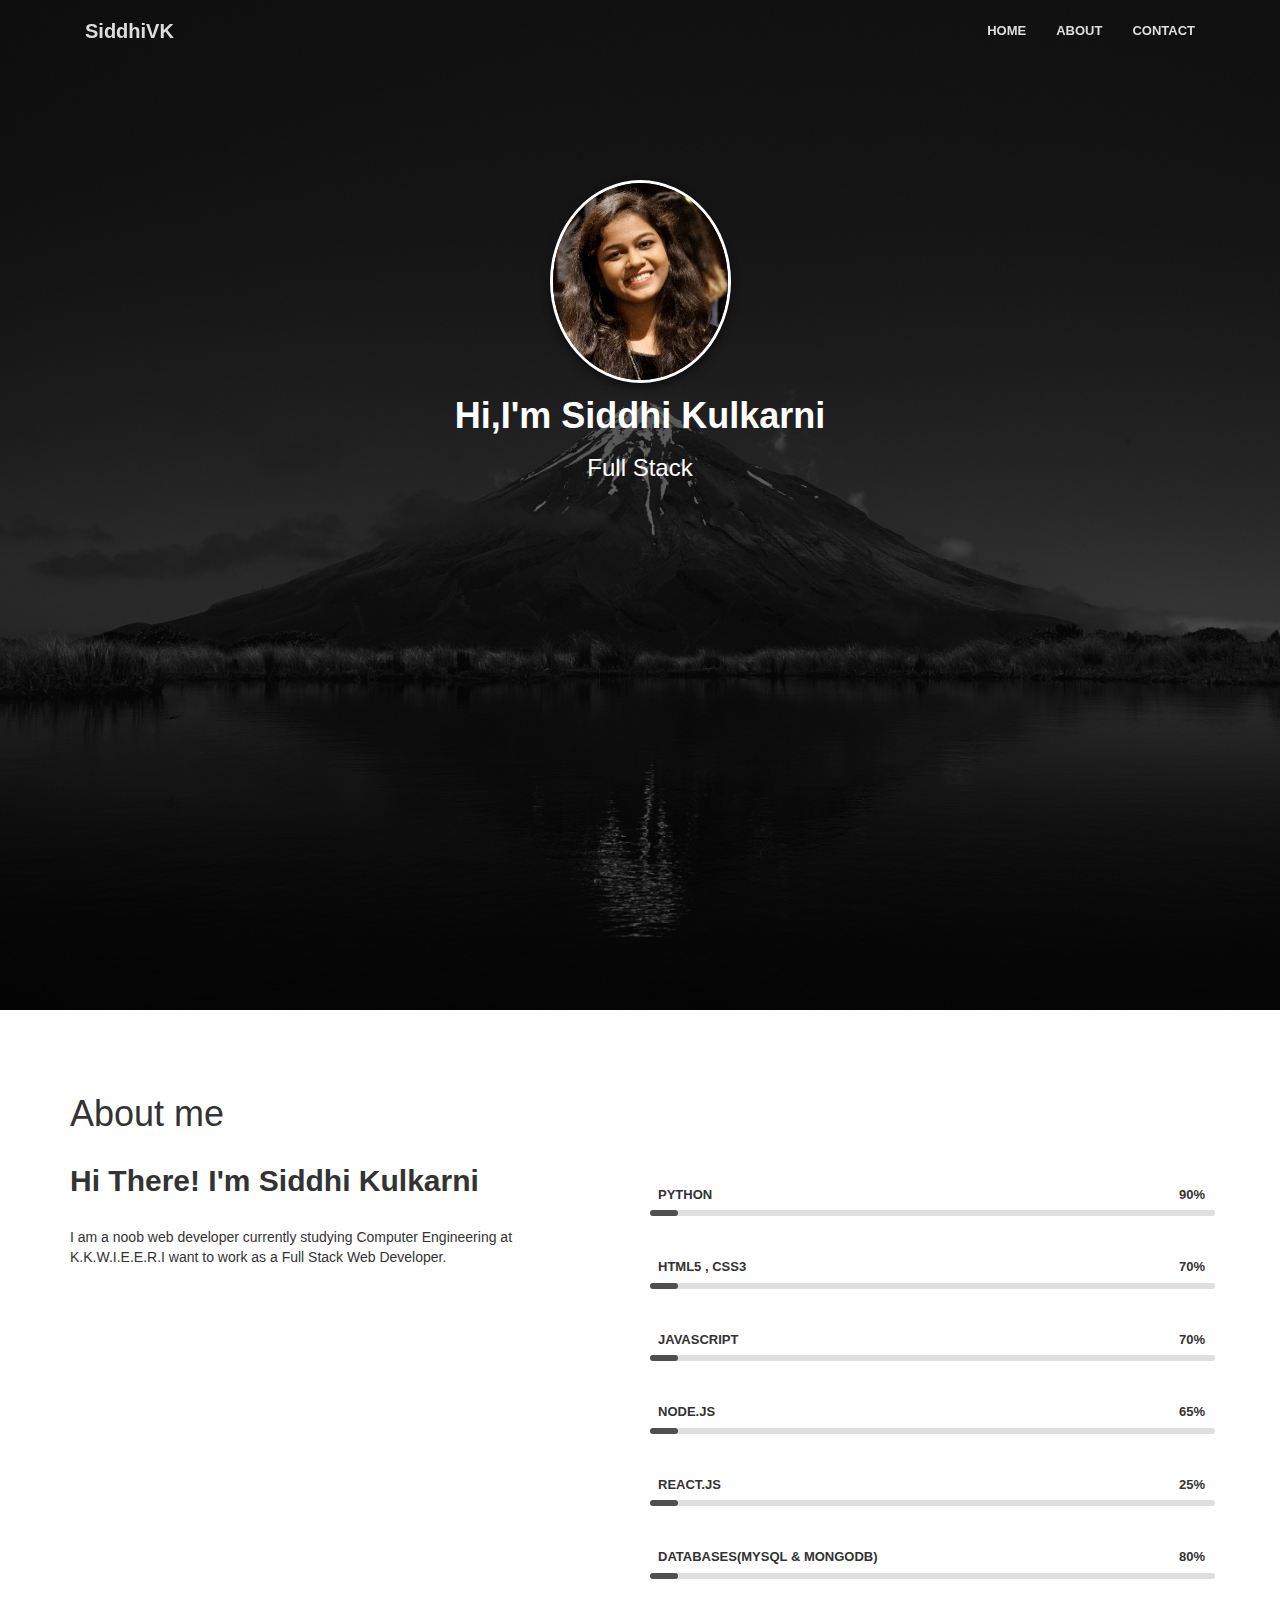
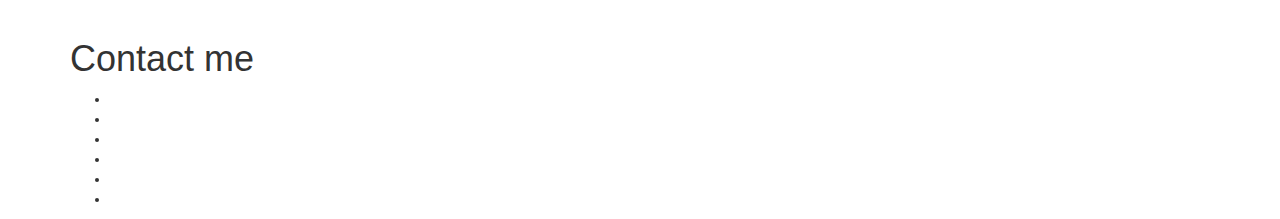
==== index.html @ c84a8aa9 "Contact section" ====
<!DOCTYPE html>
<html lang="en">
<head>
  <meta charset="UTF-8">
  <meta name="viewport" content="width=device-width, initial-scale=1.0">
  <title>SiddhiVK</title>
  <link rel="stylesheet" href="./css/bootstrap.min.css">
  <link rel="stylesheet" href="css/style.css">
  <link rel="stylesheet" type="text/css" href="css/font-awesome.css">


</head>
<body>

  <header class="nav-wrapper effect">
    <nav class="navbar-custom">
        <div class="container">

            <!-- Brand and toggle get grouped for better mobile display -->
            <div class="navbar-header">
                <button type="button" class="navbar-toggle collapsed" data-toggle="collapse" data-target="#bm-navbar" aria-expanded="false">
                    <span class="sr-only">Toggle navigation</span>
                    <span class="icon-bar"></span>
                    <span class="icon-bar"></span>
                    <span class="icon-bar"></span>
                </button>
                <a class="navbar-brand effect">SiddhiVK</a>
            </div>

            <!-- Collect the nav links, forms, and other content for toggling -->
            <div class="collapse navbar-collapse" id="bm-navbar">
                <ul class="nav navbar-nav navbar-right">
                    <li><a href="#home" class="scroll effect active" data-speed="800">HOME</a></li>
                    <li><a href="#about" class="scroll effect" data-speed="1000">ABOUT</a></li>
                    <li><a href="#contact" class="scroll effect" data-speed="1700">CONTACT</a></li>
                </ul>
            </div><!-- End navbar-collapse -->

        </div><!-- End container -->
    </nav>
</header>
  

  <section id="home" class="home-1 parallax one-page-section">
    <div class="page-table">
      <div class="table-cell text-center">
        <div class="portfolio-img">
          <img src="images/portfolio.jpg" alt="portfolio-img">
        </div>
        <h1>Hi,I'm Siddhi Kulkarni</h1>
        <h3 class="typer-title"></h3>
      </div>
    </div>
  </section>

  <section id="about" class="section one-page-section">
    <div class="container">
        <div class="section-title">
            <h1>About me</h1>
        </div>
        <div class="row">

            <div class="col-xs-12 col-md-6">
                <div class="about-content">
                    <h2>Hi There! I'm Siddhi Kulkarni</h2>
                    <p>I am a noob web developer currently studying Computer Engineering at K.K.W.I.E.E.R.I want to work as a Full Stack Web Developer.</p>
                </div>
            </div>

            <div class="col-xs-12 col-md-6 skills-section">

                <div class="progress-bar-linear">
                    <p class="progress-bar-text">PYTHON</p>
                    <div class="progress-cont">
                        <span class="main-color progress-bar-text">90%</span>
                    </div>
                    <div class="progress-bar-skills">
                        <div class="progress-bar-line main-color-bg" data-percent="90"></div>
                    </div>
                </div>
                <div class="progress-bar-linear">
                    <p class="progress-bar-text">HTML5 , CSS3</p>
                    <div class="progress-cont">
                        <span class="main-color progress-bar-text">70%</span>
                    </div>
                    <div class="progress-bar-skills">
                        <div class="progress-bar-line main-color-bg" data-percent="70"></div>
                    </div>
                </div>
                <div class="progress-bar-linear">
                    <p class="progress-bar-text">JAVASCRIPT</p>
                    <div class="progress-cont">
                        <span class="main-color progress-bar-text">70%</span>
                    </div>
                    <div class="progress-bar-skills">
                        <div class="progress-bar-line main-color-bg" data-percent="70"></div>
                    </div>
                </div>
                <div class="progress-bar-linear">
                    <p class="progress-bar-text">NODE.JS</p>
                    <div class="progress-cont">
                        <span class="main-color progress-bar-text">65%</span>
                    </div>
                    <div class="progress-bar-skills">
                        <div class="progress-bar-line main-color-bg" data-percent="65"></div>
                    </div>
                </div>
                <div class="progress-bar-linear">
                    <p class="progress-bar-text">REACT.JS</p>
                    <div class="progress-cont">
                        <span class="main-color progress-bar-text">25%</span>
                    </div>
                    <div class="progress-bar-skills">
                        <div class="progress-bar-line main-color-bg" data-percent="25"></div>
                    </div>
                </div>
                <div class="progress-bar-linear">
                    <p class="progress-bar-text">DATABASES(MYSQL & MONGODB)</p>
                    <div class="progress-cont">
                        <span class="main-color progress-bar-text">80%</span>
                    </div>
                    <div class="progress-bar-skills">
                        <div class="progress-bar-line main-color-bg" data-percent="80"></div>
                    </div>
                </div>

            </div>

        </div> 
    </div> 
</section>

<section id="contact" class="section one-page-section">
    <div class="container">
        <div class="section-title">
            <h1>Contact me</h1>
        </div>
        <div>
            <ul class="social-list">
                <li><a href="#" class="effect"><i class="fa fa-github" aria-hidden="true"></i></a></li>
                <li><a href="#" class="effect"><i class="fa fa-twitter"></i></a></li>
                <li><a href="#" class="effect"><i class="fa fa-google-plus"></i></a></li>
                <li><a href="#" class="effect"><i class="fa fa-linkedin"></i></a></li>
                <li><a href="#" class="effect"><i class="fa fa-instagram"></i></a></li>
                <li><a href="#" class="effect"><i class="fa fa-pinterest-p"></i></a></li>
            </ul>
        </div>
    </div> 
</section>


  <script src="js/jquery.min.js"></script>
  <!-- Bootstrap JS -->
  <script src="js/bootstrap.min.js"></script>
  <!-- Magnific Popup core JS file -->
  <script src="js/jquery.magnific-popup.min.js"></script> 
  <!-- jQuery Typer JS -->
  <script src="js/jquery.typer.js"></script>
  <!-- jQuery Images Loaded JS -->
  <script src="js/imagesloaded.pkgd.min.js"></script>
  <!-- Custom js -->
  <script src="js/main.js"></script>

</body>
</html>
---- css/style.css ----
section{
  display: block;
}

div{
  display: block;
}
.nav-wrapper {
	width: 100%;
	padding: 6px 0;
	position: fixed;
	top: 0;
	left: 0;
	background-color: transparent;
	z-index: 20;
}
.nav-wrapper .navbar-toggle .icon-bar {
	background-color: #fff;
}
.nav-wrapper .navbar {
  position: relative;
  min-height: 50px;
}
.nav-wrapper .navbar-brand {
	display: block;
	padding-bottom: 15px;
	padding-top: 15px;
	font-size: 20px;
	font-weight: 700;
	color: #ddd;
	float: left;
}

.nav-wrapper .nav li a {
	position: relative;
	font-size: 13px;
	font-weight: 700;
	color: #ddd;
}
.nav-wrapper .nav li a:after {
	content: "";
	display: none;
	position: absolute;
	width: 0;
	height: 2px;
	bottom: 6px;
	left: 10%;
	background-color: #ddd;
	-webkit-transition: all .28s ease-in-out;
	-o-transition: all .28s ease-in-out;
	-moz-transition: all .28s ease-in-out;
	transition: all .28s ease-in-out;
}
.nav-wrapper .nav>li>a:hover,
.nav-wrapper .nav>li>a.active {
	background-color: transparent;
}
.nav-wrapper .nav>li>a:hover:after,
.nav-wrapper .nav>li>a.active:after {
	width: 80%;
}
.nav-wrapper .nav>li>a:focus {
	background-color: transparent;
}
.nav-sticky {
	background-color: #fff !important;
	padding: 6px 0 !important;
	border-bottom: 1px solid #f0f0f0;
}
.nav-sticky .navbar-toggle .icon-bar {
	background-color: #232323;
}
.nav-sticky .navbar-brand,
.nav-sticky .nav li a {
	color: #232323;
}
.nav-sticky .nav li a:after {
	background-color: #3f3f3f;
}
.nav-sticky .navbar-collapse {
	-webkit-box-shadow: inset 0 1px 0 rgba(0,0,0,.1);
	-moz-box-shadow: inset 0 1px 0 rgba(0,0,0,.1);
	box-shadow: inset 0 1px 0 rgba(0,0,0,.1);
}


#home{
  position: relative;
  height: 100%;
  min-height: 1010px;
  background-image: url(../images/grayscale-photo-of-volcano-997443.jpg);
  background-repeat: no-repeat;
  background-size: cover;
}
.home-1 {
	position: relative;
	height: 100%;
	min-height: 550px;
	background-image: url(../images/grayscale-photo-of-volcano-997443.jpg);
	background-repeat: no-repeat;
	background-position: center;
	-webkit-background-size: cover;
	-moz-background-size: cover;
	-ms-background-size: cover;
	background-size: cover;
}
.home-1:after {
	content: "";
	position: absolute;
	width: 100%;
	height: 100%;
	top: 0;
	left: 0;
	background-color: rgba(0,0,0,0.6);
	z-index: 0;
}

.page-table{
  display: table;
  width: 100%;
  height: 100%;
}

.table-cell{
  position: relative;
  display: table-cell;
  vertical-align: middle;
  padding-top: 20px;
  z-index: 5;
}

.text-center{
  text-align: center;
}

.portfolio-img img{
  margin: 160px auto 0px auto;
  border: solid 3px #ffffff;
  border-radius: 50%;
  box-shadow: 0 4px 8px rgba(0,0,0,0.52);
}

img{
  /*display: block;*/
  max-width: 100%;
  height: auto;
  vertical-align: middle;
}

#home h1{
  color: #ffffff;
  margin-top: 1%;
  font-weight: bold;
}

#home h3{
  color: #ffffff;
}

#about{
	margin-top: 5%;
}

.about-content h2 {
	margin-bottom: 30px;
	text-transform: capitalize;
	margin-right: 20%;
	font-weight: bold;
}
.about-content p {
	margin-bottom: 16px;
	margin-right: 20%;
}
.about-content ul li {
	margin-top: 8px;
	font-size: 14px;
	color: #666;
}
.about-content ul li span {
	font-weight: 700;
	color: #232323;
}
.about-content ul li span i {
	margin-right: 4px;
}

.skills-section {
	padding: 20px 0;
	padding-left: 10px;
	padding-right: 10px;
}
.progress-bar-linear {
    padding-top: 20px;
    padding-bottom: 20px;
}
.progress-bar-text {
    display: inline-block;
    margin-left: 8px;
    margin-bottom: 6px;
    font-size: 13px;
    font-weight: 700;
}
.progress-cont {
    display: inline-block;
    float: right;
    margin-right: 10px;
}
.progress-bar-linear .progress-bar-skills {
    position: relative;
    width: 100%;
    background-color: #dfdfdf;
    -webkit-border-radius: 12px;
    -moz-border-radius: 12px;
    border-radius: 12px;
}
.progress-bar-skills .progress-bar-line {
    position: relative;
    width: 5%;
    height: 6px;
    background-color: #4f4f4f;
    -webkit-transition: all 1.6s ease-out;
    -o-transition: all 1.6s ease-out;
    -moz-transition: all 1.6s ease-out;
    transition: all 1.6s ease-out;
    -webkit-border-radius: 12px;
    -moz-border-radius: 12px;
    border-radius: 12px;
}
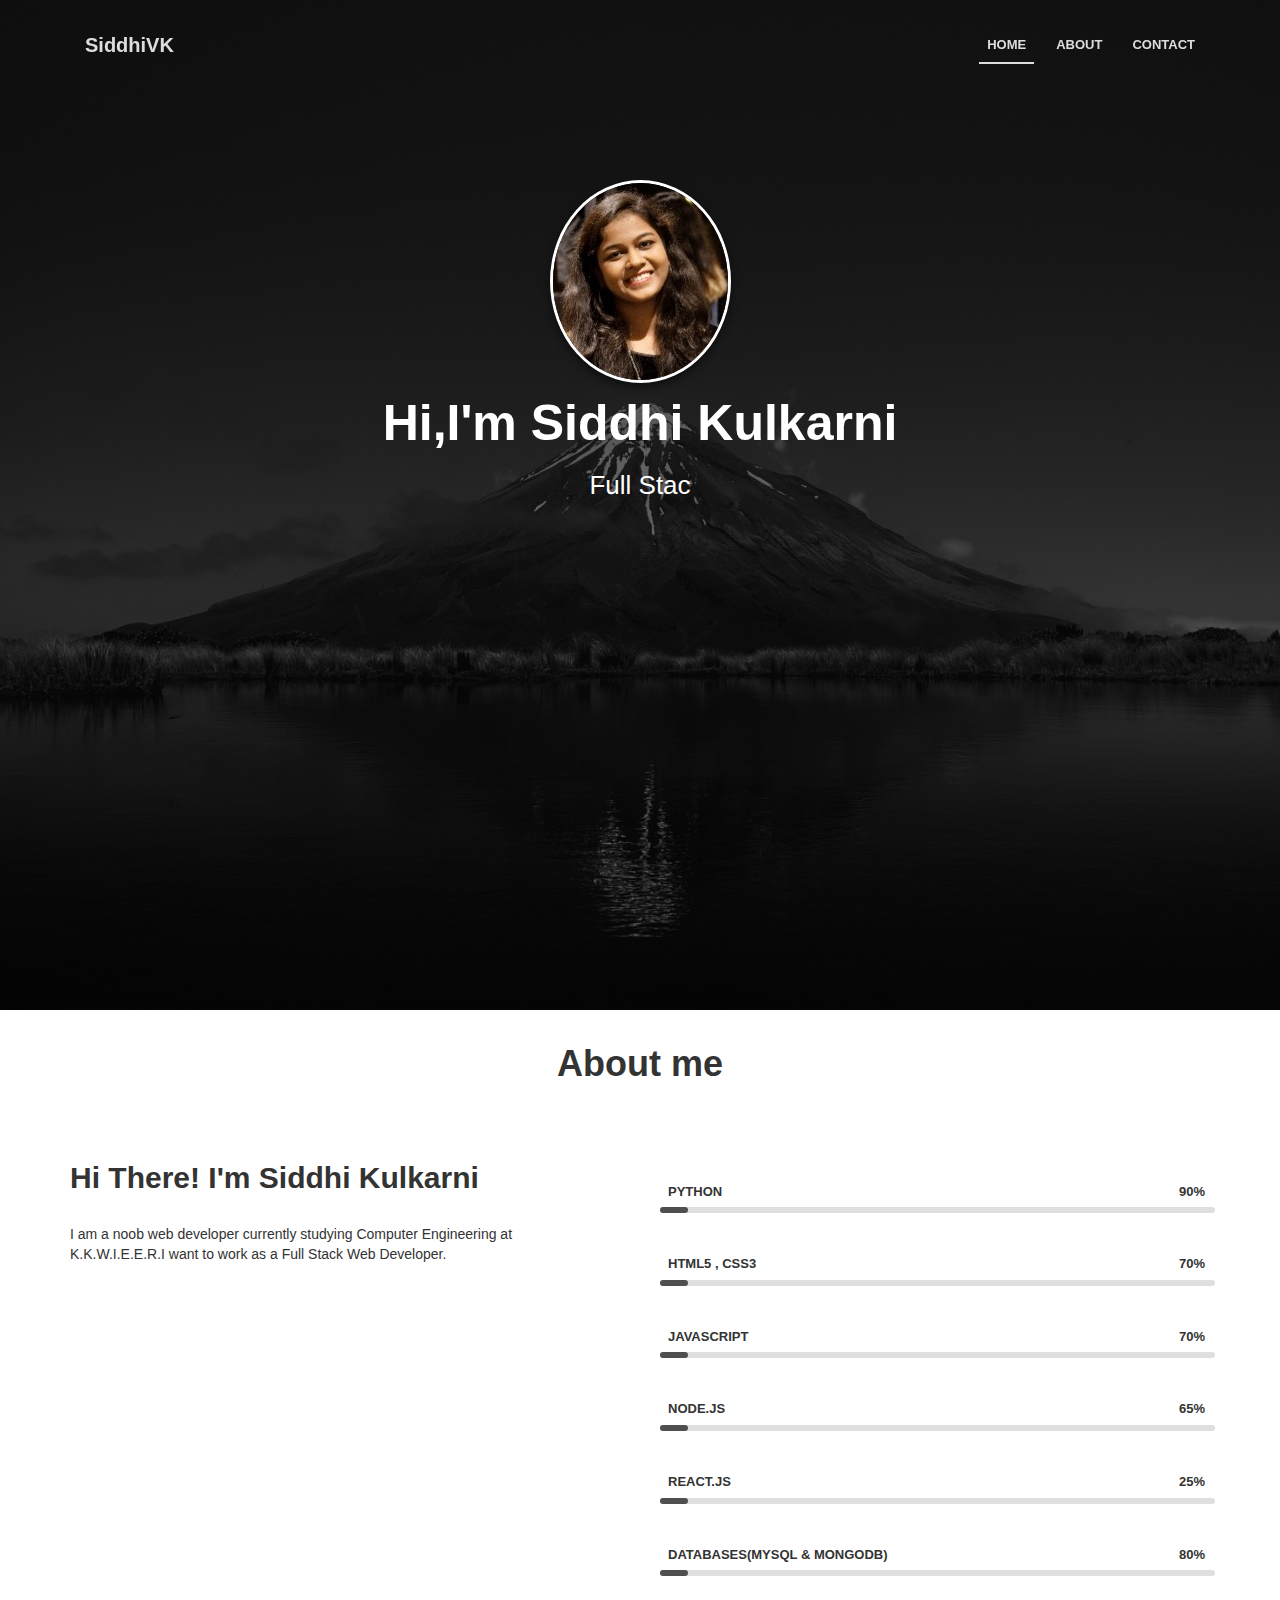
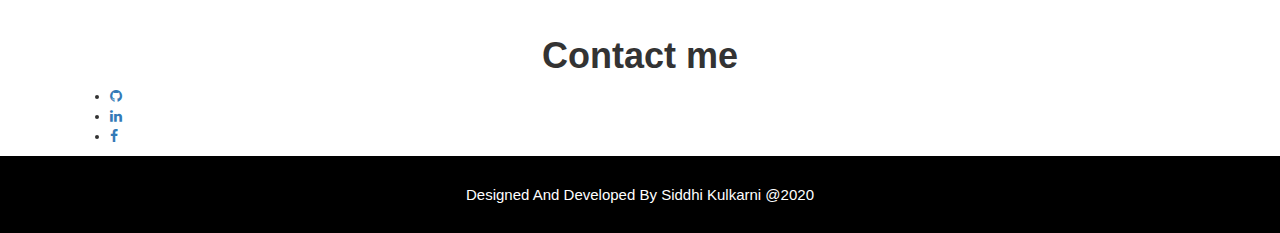
==== commit 8dd23f58: "icons" ====
--- a/index.html
+++ b/index.html
@@ -6,7 +6,7 @@
   <title>SiddhiVK</title>
   <link rel="stylesheet" href="./css/bootstrap.min.css">
   <link rel="stylesheet" href="css/style.css">
-  <link rel="stylesheet" type="text/css" href="css/font-awesome.css">
+  <link rel="stylesheet" href="css/font-awesome.css">
 
 
 </head>
@@ -58,7 +58,7 @@
         <div class="section-title">
             <h1>About me</h1>
         </div>
-        <div class="row">
+        <div class="row" id="about-section">
 
             <div class="col-xs-12 col-md-6">
                 <div class="about-content">
@@ -137,16 +137,22 @@
         </div>
         <div>
             <ul class="social-list">
-                <li><a href="#" class="effect"><i class="fa fa-github" aria-hidden="true"></i></a></li>
-                <li><a href="#" class="effect"><i class="fa fa-twitter"></i></a></li>
-                <li><a href="#" class="effect"><i class="fa fa-google-plus"></i></a></li>
-                <li><a href="#" class="effect"><i class="fa fa-linkedin"></i></a></li>
-                <li><a href="#" class="effect"><i class="fa fa-instagram"></i></a></li>
-                <li><a href="#" class="effect"><i class="fa fa-pinterest-p"></i></a></li>
+                <li><a href="https://github.com/SiddhiVK" class="effect" target="_blank"><i class="fa fa-github" aria-hidden="true"></i></a></li>
+                <li><a href="https://www.linkedin.com/in/siddhi-kulkarni-83244b197/" class="effect" target="_blank"><i class="fa fa-linkedin"></i></a></li>
+                <li><a href="https://www.facebook.com/siddhikulkarni04/" class="effect" target="_blank"><i class="fa fa-facebook"></i></a></li>
             </ul>
         </div>
     </div> 
 </section>
+
+<footer class="footer">
+    <div class="container">
+        <div class="row">
+            <p class="copy-text">Designed and Developed By Siddhi Kulkarni @2020</p>
+        </div>
+    </div> 
+</footer>
+
 
 
   <script src="js/jquery.min.js"></script>
--- a/css/style.css
+++ b/css/style.css
@@ -157,7 +157,13 @@
   color: #ffffff;
 }
 
-#about{
+#about > div > div.section-title > h1{
+	text-align: center;
+	margin-top: 3%;
+	font-weight: bolder;
+}
+
+#about-section{
 	margin-top: 5%;
 }
 
@@ -226,3 +232,81 @@
     -moz-border-radius: 12px;
     border-radius: 12px;
 }
+
+#contact > div > div.section-title > h1{
+	text-align: center;
+	font-weight: bolder;
+}
+.footer {
+	padding-top: 20px;
+	padding-bottom: 20px;
+	text-align: center;
+	background-color: #000000;
+}
+.footer-title {
+	display: inline-block;
+	margin-bottom: 6px;
+    font-size: 22px;
+    font-weight: 700;
+    color: #ffffff;
+}
+.footer .copy-text {
+    margin: 8px 0;
+    font-size: 15px;
+	text-transform: capitalize;
+	color: #ffffff;
+}
+
+@media screen and (min-width: 768px) {
+
+	.nav-wrapper {
+	    padding: 20px 0;
+	}
+	.nav-sticky .navbar-collapse {
+		-webkit-box-shadow: none;
+		-moz-box-shadow: none;
+		box-shadow: none;
+	}
+	.nav-wrapper .nav li a:after {
+		display: block;
+	}
+
+	.avatar-hero img {
+		width: 170px;
+	}
+	#home h1 {
+		font-size: 50px;
+	}
+	#home .typer-title {
+		font-size: 26px;
+	}
+
+	.home-slider-btn {
+	    display: block;
+	    opacity: 0;
+	}
+	.home-carousel:hover .home-slider-btn {
+	    opacity: .8;
+	}
+	.home-carousel:hover .owl-next.disabled .home-slider-btn,
+	.home-carousel:hover .owl-prev.disabled .home-slider-btn {
+		opacity: .4;
+	}
+}
+
+@media (min-width: 992px) {
+
+	.skills-section {
+		padding-left: 20px;
+	}
+
+	.single-service.bordered {
+		border-right: 1px solid #dfdfdf;
+		border-left: 1px solid #dfdfdf;
+	}
+	.services-separator {
+		display: block;
+	}
+
+}
+
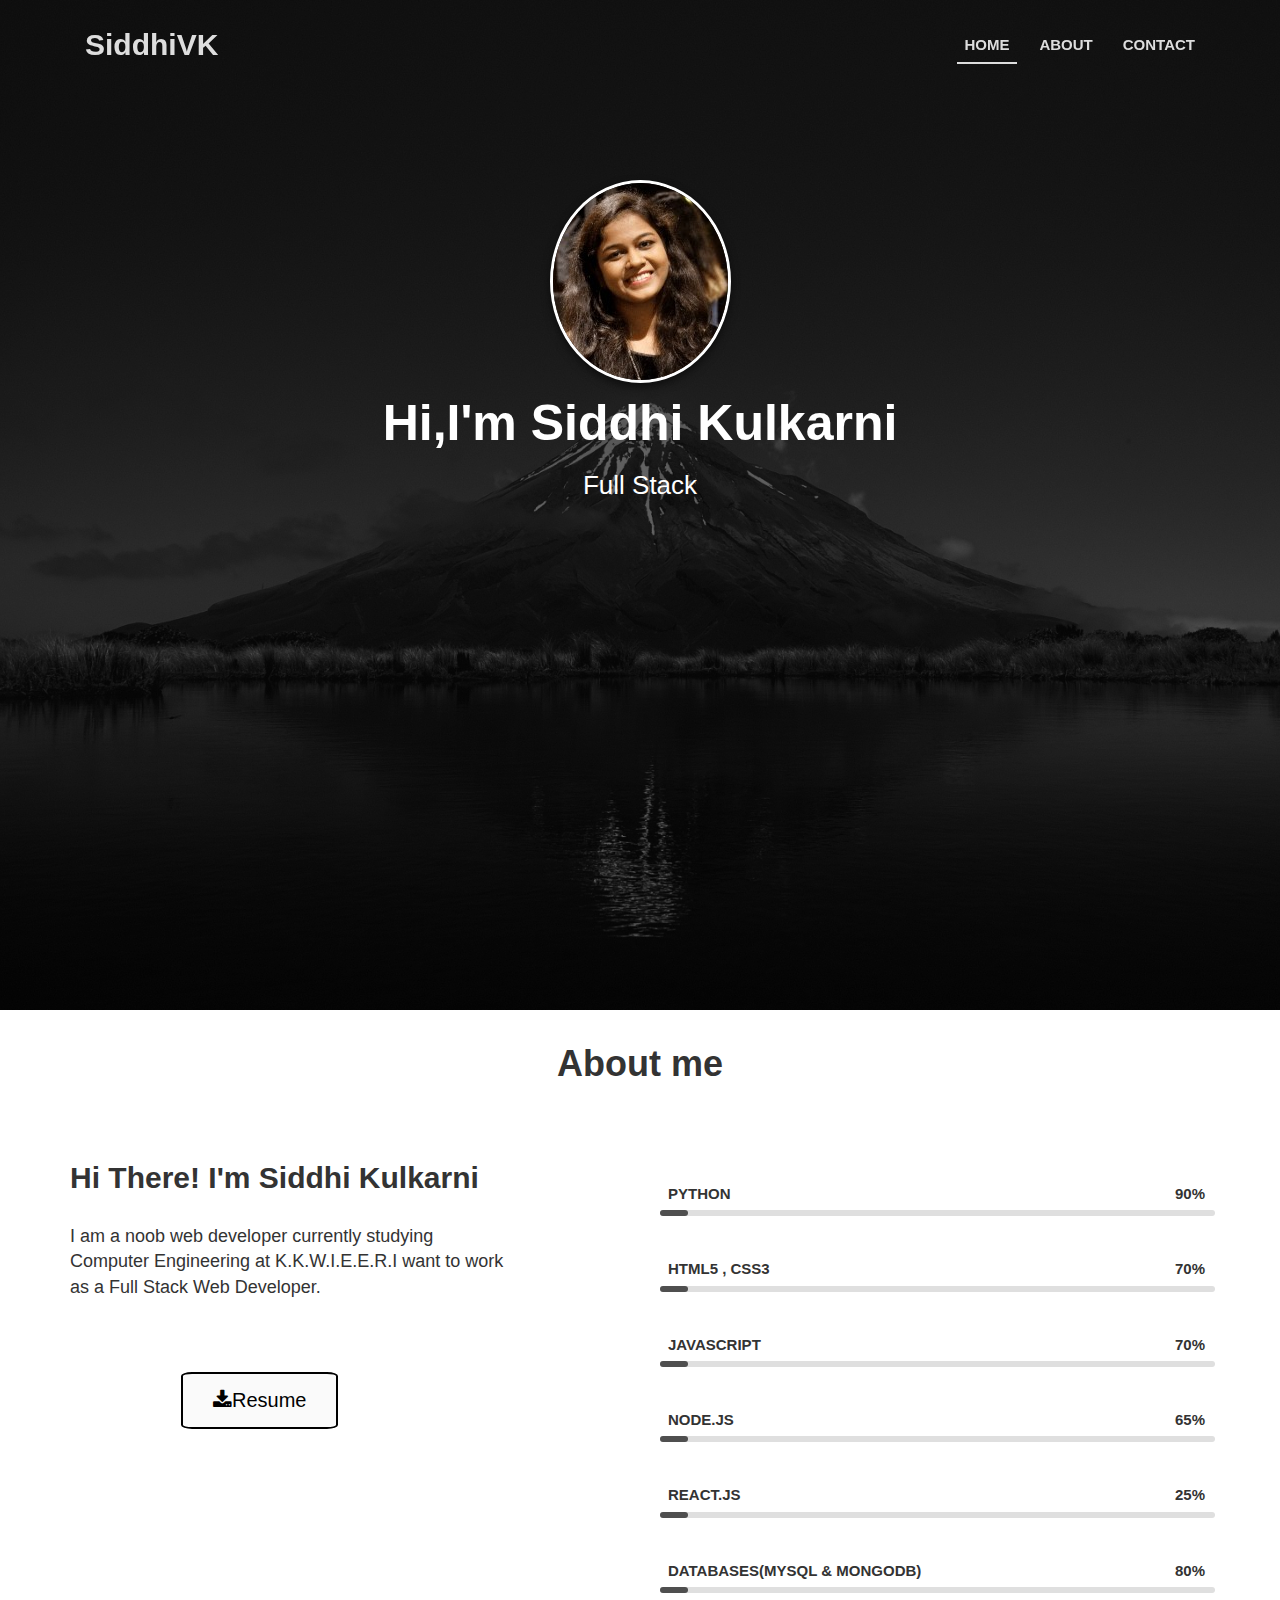
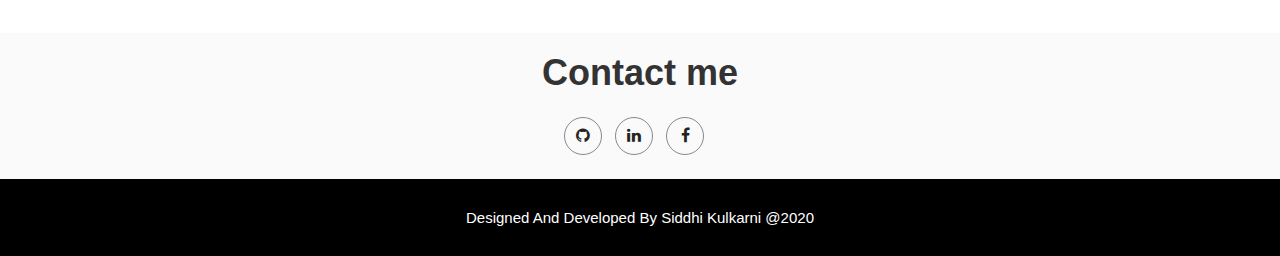
==== commit 270a7927: "Some changes" ====
--- a/index.html
+++ b/index.html
@@ -64,8 +64,14 @@
                 <div class="about-content">
                     <h2>Hi There! I'm Siddhi Kulkarni</h2>
                     <p>I am a noob web developer currently studying Computer Engineering at K.K.W.I.E.E.R.I want to work as a Full Stack Web Developer.</p>
+                    <a href="" download="./Resume.docx">
+                        <button class="btn"><i class="fa fa-download"></i>Resume</button>
+                    </a>
+        
                 </div>
             </div>
+
+            <!--Add Download Resume button-->
 
             <div class="col-xs-12 col-md-6 skills-section">
 
--- a/css/style.css
+++ b/css/style.css
@@ -1,3 +1,7 @@
+body{
+	font-size: large;
+}
+
 section{
   display: block;
 }
@@ -25,7 +29,7 @@
 	display: block;
 	padding-bottom: 15px;
 	padding-top: 15px;
-	font-size: 20px;
+	font-size: 30px;
 	font-weight: 700;
 	color: #ddd;
 	float: left;
@@ -33,7 +37,7 @@
 
 .nav-wrapper .nav li a {
 	position: relative;
-	font-size: 13px;
+	font-size: 15px;
 	font-weight: 700;
 	color: #ddd;
 }
@@ -190,6 +194,24 @@
 	margin-right: 4px;
 }
 
+.btn {
+	background-color: #fafafa;
+	color: black;
+	padding: 12px 30px;
+	cursor: pointer;
+	font-size: 20px;
+	margin-top: 10%;
+	margin-left: 20%;
+	border: 2px solid black;
+	border-radius: 7%;
+  }
+  
+  .btn:hover {
+	color:#fafafa ;
+	background-color:black;
+	border: 2px solid #fafafa;
+  }
+
 .skills-section {
 	padding: 20px 0;
 	padding-left: 10px;
@@ -203,7 +225,7 @@
     display: inline-block;
     margin-left: 8px;
     margin-bottom: 6px;
-    font-size: 13px;
+    font-size: 15px;
     font-weight: 700;
 }
 .progress-cont {
@@ -233,10 +255,43 @@
     border-radius: 12px;
 }
 
+#contact{
+	background-color: #fafafa;
+}
+
 #contact > div > div.section-title > h1{
 	text-align: center;
 	font-weight: bolder;
 }
+
+.social-list {
+	margin-top: 20px;
+	margin-bottom: 20px;
+	padding-left: 43%;
+}
+.social-list li {
+	display: inline-block;
+	margin: 4px;
+}
+.social-list li a {
+	display: inline-block;
+	font-size: 16px;
+	width: 38px;
+	height: 38px;
+	text-align: center;
+	line-height: 36px;
+	color: #232323;
+	border: 1px solid #888;
+	-webkit-border-radius: 50%;
+	-moz-border-radius: 50%;
+	border-radius: 50%;
+}
+.social-list li:hover a {
+	color: #fafafa;
+	background-color: #232323;
+	border-color: transparent;
+}
+
 .footer {
 	padding-top: 20px;
 	padding-bottom: 20px;
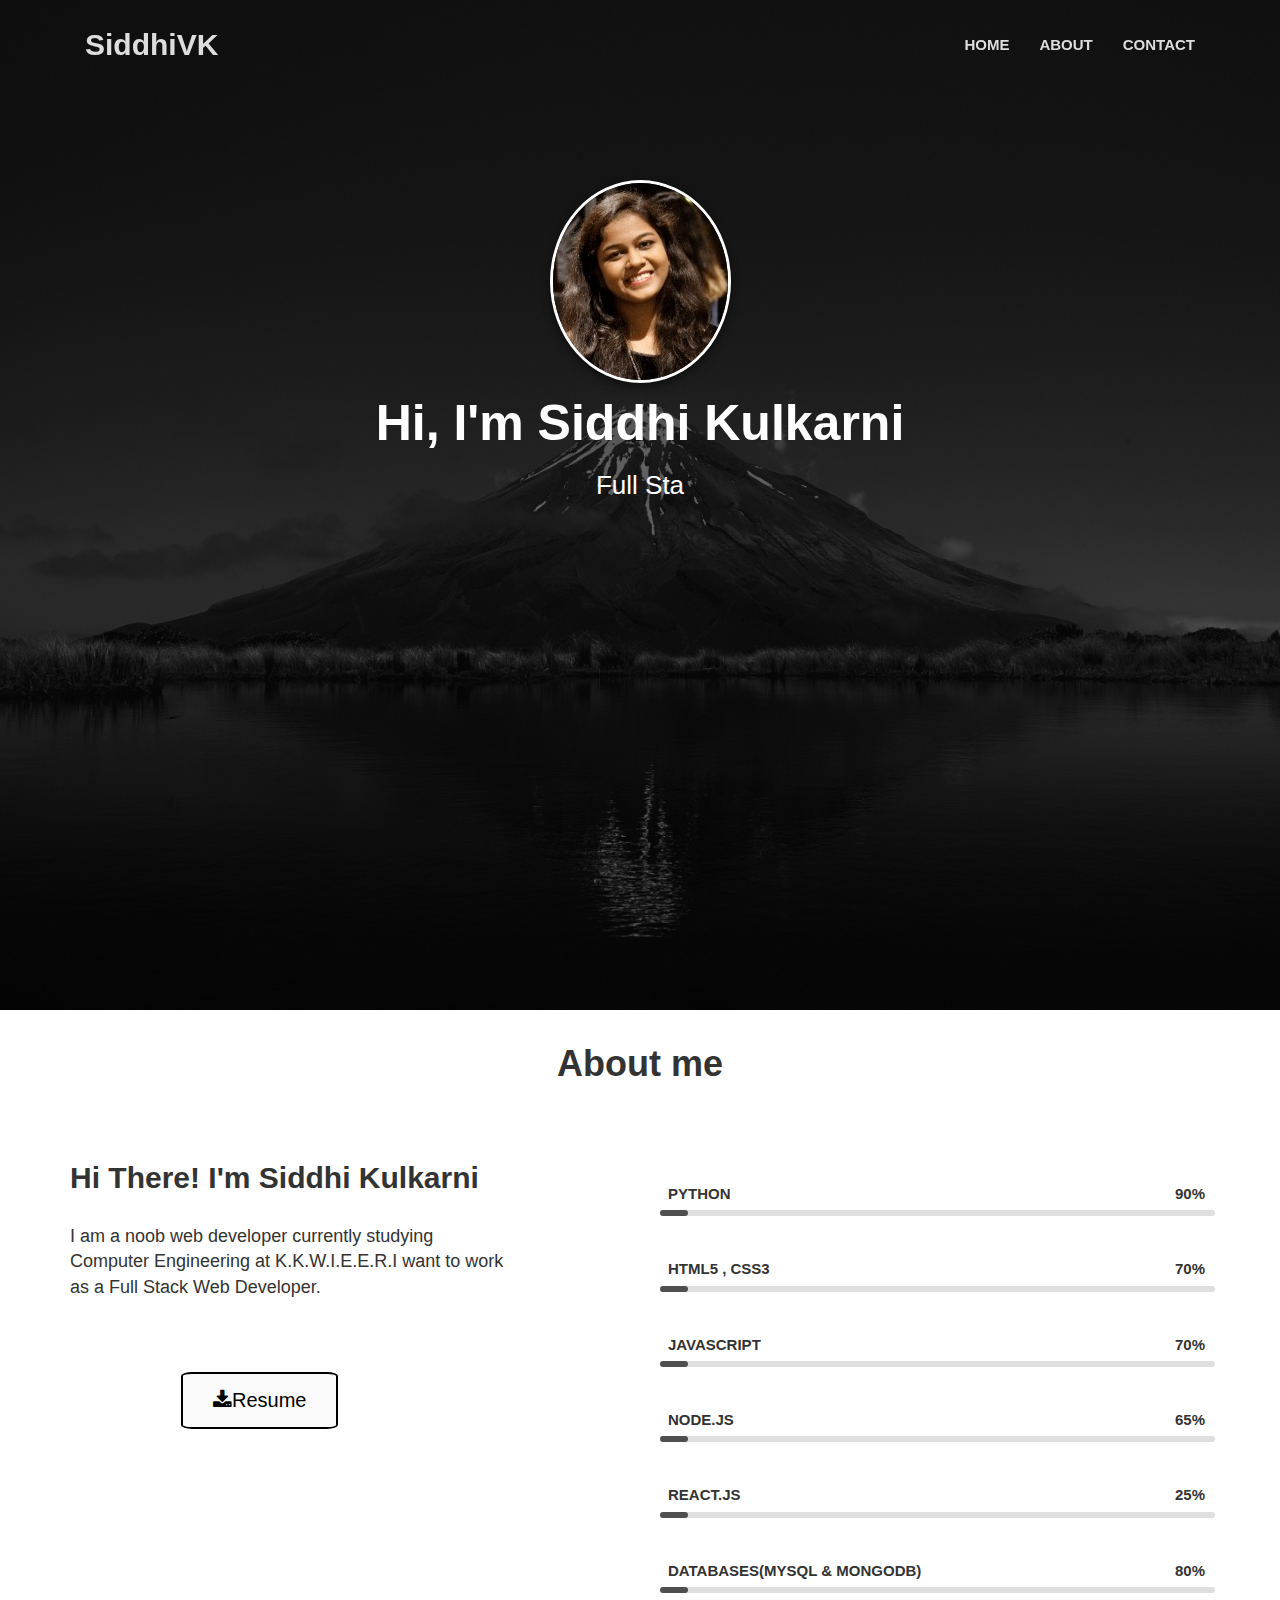
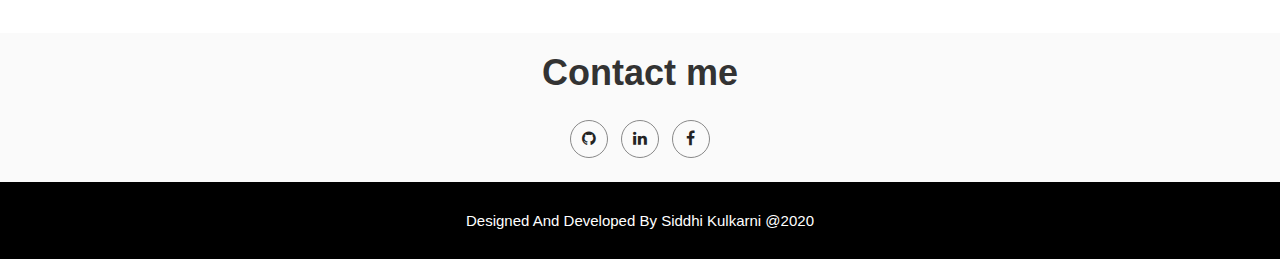
==== commit b3ed561a: "Fixed bugs" ====
--- a/index.html
+++ b/index.html
@@ -24,7 +24,7 @@
                     <span class="icon-bar"></span>
                     <span class="icon-bar"></span>
                 </button>
-                <a class="navbar-brand effect">SiddhiVK</a>
+                <a class="navbar-brand effect" href="#home">SiddhiVK</a>
             </div>
 
             <!-- Collect the nav links, forms, and other content for toggling -->
@@ -47,7 +47,7 @@
         <div class="portfolio-img">
           <img src="images/portfolio.jpg" alt="portfolio-img">
         </div>
-        <h1>Hi,I'm Siddhi Kulkarni</h1>
+        <h1>Hi, I'm Siddhi Kulkarni</h1>
         <h3 class="typer-title"></h3>
       </div>
     </div>
@@ -57,14 +57,14 @@
     <div class="container">
         <div class="section-title">
             <h1>About me</h1>
-        </div>
+        </div> 
         <div class="row" id="about-section">
 
             <div class="col-xs-12 col-md-6">
                 <div class="about-content">
                     <h2>Hi There! I'm Siddhi Kulkarni</h2>
                     <p>I am a noob web developer currently studying Computer Engineering at K.K.W.I.E.E.R.I want to work as a Full Stack Web Developer.</p>
-                    <a href="" download="./Resume.docx">
+                    <a download href="./Resume.pdf">
                         <button class="btn"><i class="fa fa-download"></i>Resume</button>
                     </a>
         
--- a/css/style.css
+++ b/css/style.css
@@ -9,6 +9,13 @@
 div{
   display: block;
 }
+
+a, a:focus, a:hover, a:active {
+	text-decoration: none;
+	color: black;
+	outline: none;
+}
+
 .nav-wrapper {
 	width: 100%;
 	padding: 6px 0;
@@ -55,14 +62,6 @@
 	-moz-transition: all .28s ease-in-out;
 	transition: all .28s ease-in-out;
 }
-.nav-wrapper .nav>li>a:hover,
-.nav-wrapper .nav>li>a.active {
-	background-color: transparent;
-}
-.nav-wrapper .nav>li>a:hover:after,
-.nav-wrapper .nav>li>a.active:after {
-	width: 80%;
-}
 .nav-wrapper .nav>li>a:focus {
 	background-color: transparent;
 }
@@ -86,7 +85,6 @@
 	-moz-box-shadow: inset 0 1px 0 rgba(0,0,0,.1);
 	box-shadow: inset 0 1px 0 rgba(0,0,0,.1);
 }
-
 
 #home{
   position: relative;
@@ -262,12 +260,13 @@
 #contact > div > div.section-title > h1{
 	text-align: center;
 	font-weight: bolder;
+	margin-bottom: 2%;
 }
 
 .social-list {
 	margin-top: 20px;
 	margin-bottom: 20px;
-	padding-left: 43%;
+	padding-left: 43.5%;
 }
 .social-list li {
 	display: inline-block;
@@ -336,7 +335,7 @@
 		font-size: 26px;
 	}
 
-	.home-slider-btn {
+	/* .home-slider-btn {
 	    display: block;
 	    opacity: 0;
 	}
@@ -346,7 +345,7 @@
 	.home-carousel:hover .owl-next.disabled .home-slider-btn,
 	.home-carousel:hover .owl-prev.disabled .home-slider-btn {
 		opacity: .4;
-	}
+	} */
 }
 
 @media (min-width: 992px) {
@@ -355,13 +354,48 @@
 		padding-left: 20px;
 	}
 
-	.single-service.bordered {
-		border-right: 1px solid #dfdfdf;
-		border-left: 1px solid #dfdfdf;
-	}
-	.services-separator {
-		display: block;
-	}
-
-}
-
+}
+
+@media screen and (max-width: 400px){
+
+	#home{
+		position: relative;
+		height: 100%;
+		min-height: 1010px;
+		background-image: url(../images/grayscale-photo-of-volcano-997443.jpg);
+		background-repeat: no-repeat;
+		background-size: cover;
+	  }
+
+	  .social-list {
+		margin-top: 20px;
+		margin-bottom: 20px;
+		padding-left: 30%;
+	}
+	.about-content h2 {
+		margin-bottom: 30px;
+		text-transform: capitalize;
+		margin-right: 20%;
+		font-weight: bold;
+		padding-left: 5%;
+	}
+
+	.about-content p {
+		margin-bottom: 16px;
+		margin-right: 5%;
+		padding-left: 5%;
+	}
+
+	.btn {
+		background-color: #fafafa;
+		color: black;
+		padding: 12px 30px;
+		cursor: pointer;
+		font-size: 20px;
+		margin-top: 10%;
+		margin-left: 32%;
+		border: 2px solid black;
+		border-radius: 7%;
+	  }
+
+}
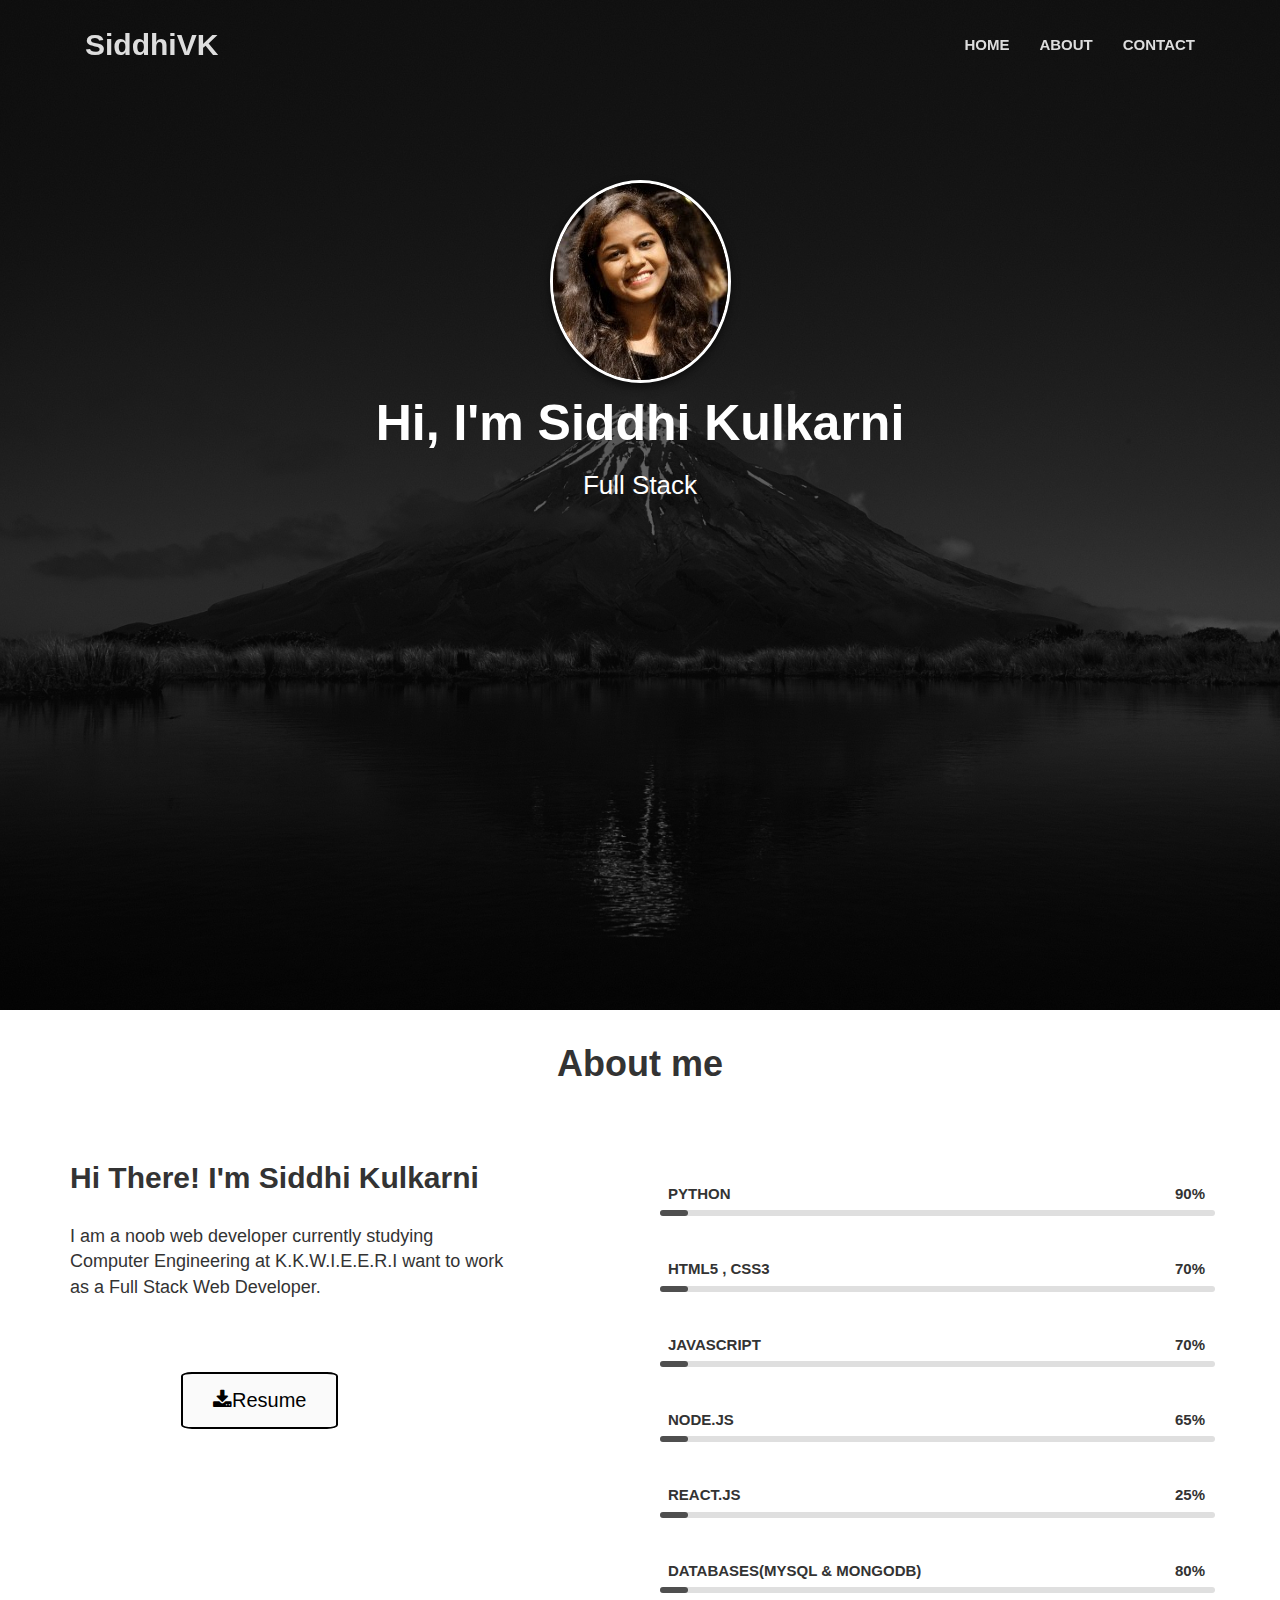
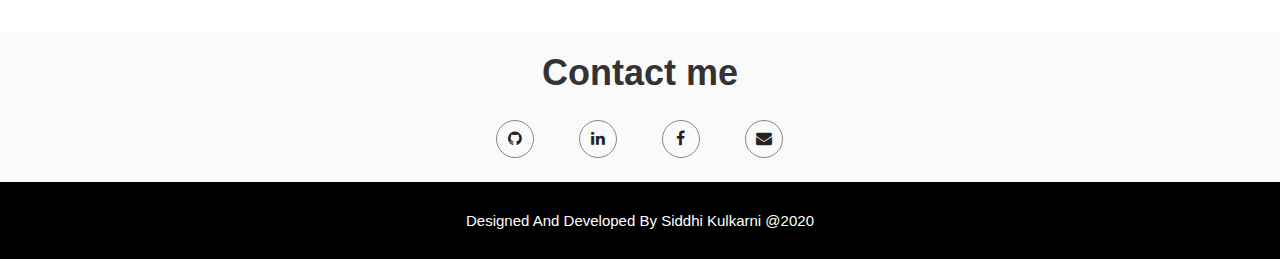
==== commit c39067c5: "email icon" ====
--- a/index.html
+++ b/index.html
@@ -1,6 +1,17 @@
 <!DOCTYPE html>
 <html lang="en">
 <head>
+
+    <!-- Global site tag (gtag.js) - Google Analytics -->
+    <script async src="https://www.googletagmanager.com/gtag/js?id=UA-171010030-1"></script>
+    <script>
+        window.dataLayer = window.dataLayer || [];
+        function gtag(){dataLayer.push(arguments);}
+        gtag('js', new Date());
+
+        gtag('config', 'UA-171010030-1');
+    </script>
+
   <meta charset="UTF-8">
   <meta name="viewport" content="width=device-width, initial-scale=1.0">
   <title>SiddhiVK</title>
@@ -146,6 +157,7 @@
                 <li><a href="https://github.com/SiddhiVK" class="effect" target="_blank"><i class="fa fa-github" aria-hidden="true"></i></a></li>
                 <li><a href="https://www.linkedin.com/in/siddhi-kulkarni-83244b197/" class="effect" target="_blank"><i class="fa fa-linkedin"></i></a></li>
                 <li><a href="https://www.facebook.com/siddhikulkarni04/" class="effect" target="_blank"><i class="fa fa-facebook"></i></a></li>
+                <li><a href="mailto:siddhivkulkarni@gmail.com" class="effect" target="_blank"><i class="fa fa-envelope"></i></a></li>
             </ul>
         </div>
     </div> 
--- a/css/style.css
+++ b/css/style.css
@@ -266,11 +266,12 @@
 .social-list {
 	margin-top: 20px;
 	margin-bottom: 20px;
-	padding-left: 43.5%;
+	padding-left: 37%;
 }
 .social-list li {
 	display: inline-block;
 	margin: 4px;
+	margin-right: 5%;
 }
 .social-list li a {
 	display: inline-block;
@@ -334,18 +335,6 @@
 	#home .typer-title {
 		font-size: 26px;
 	}
-
-	/* .home-slider-btn {
-	    display: block;
-	    opacity: 0;
-	}
-	.home-carousel:hover .home-slider-btn {
-	    opacity: .8;
-	}
-	.home-carousel:hover .owl-next.disabled .home-slider-btn,
-	.home-carousel:hover .owl-prev.disabled .home-slider-btn {
-		opacity: .4;
-	} */
 }
 
 @media (min-width: 992px) {
@@ -353,8 +342,12 @@
 	.skills-section {
 		padding-left: 20px;
 	}
-
-}
+	/* .social-list {
+		margin-top: 20px;
+		margin-bottom: 20px;
+		padding-left: 80%;
+	}
+} */
 
 @media screen and (max-width: 400px){
 
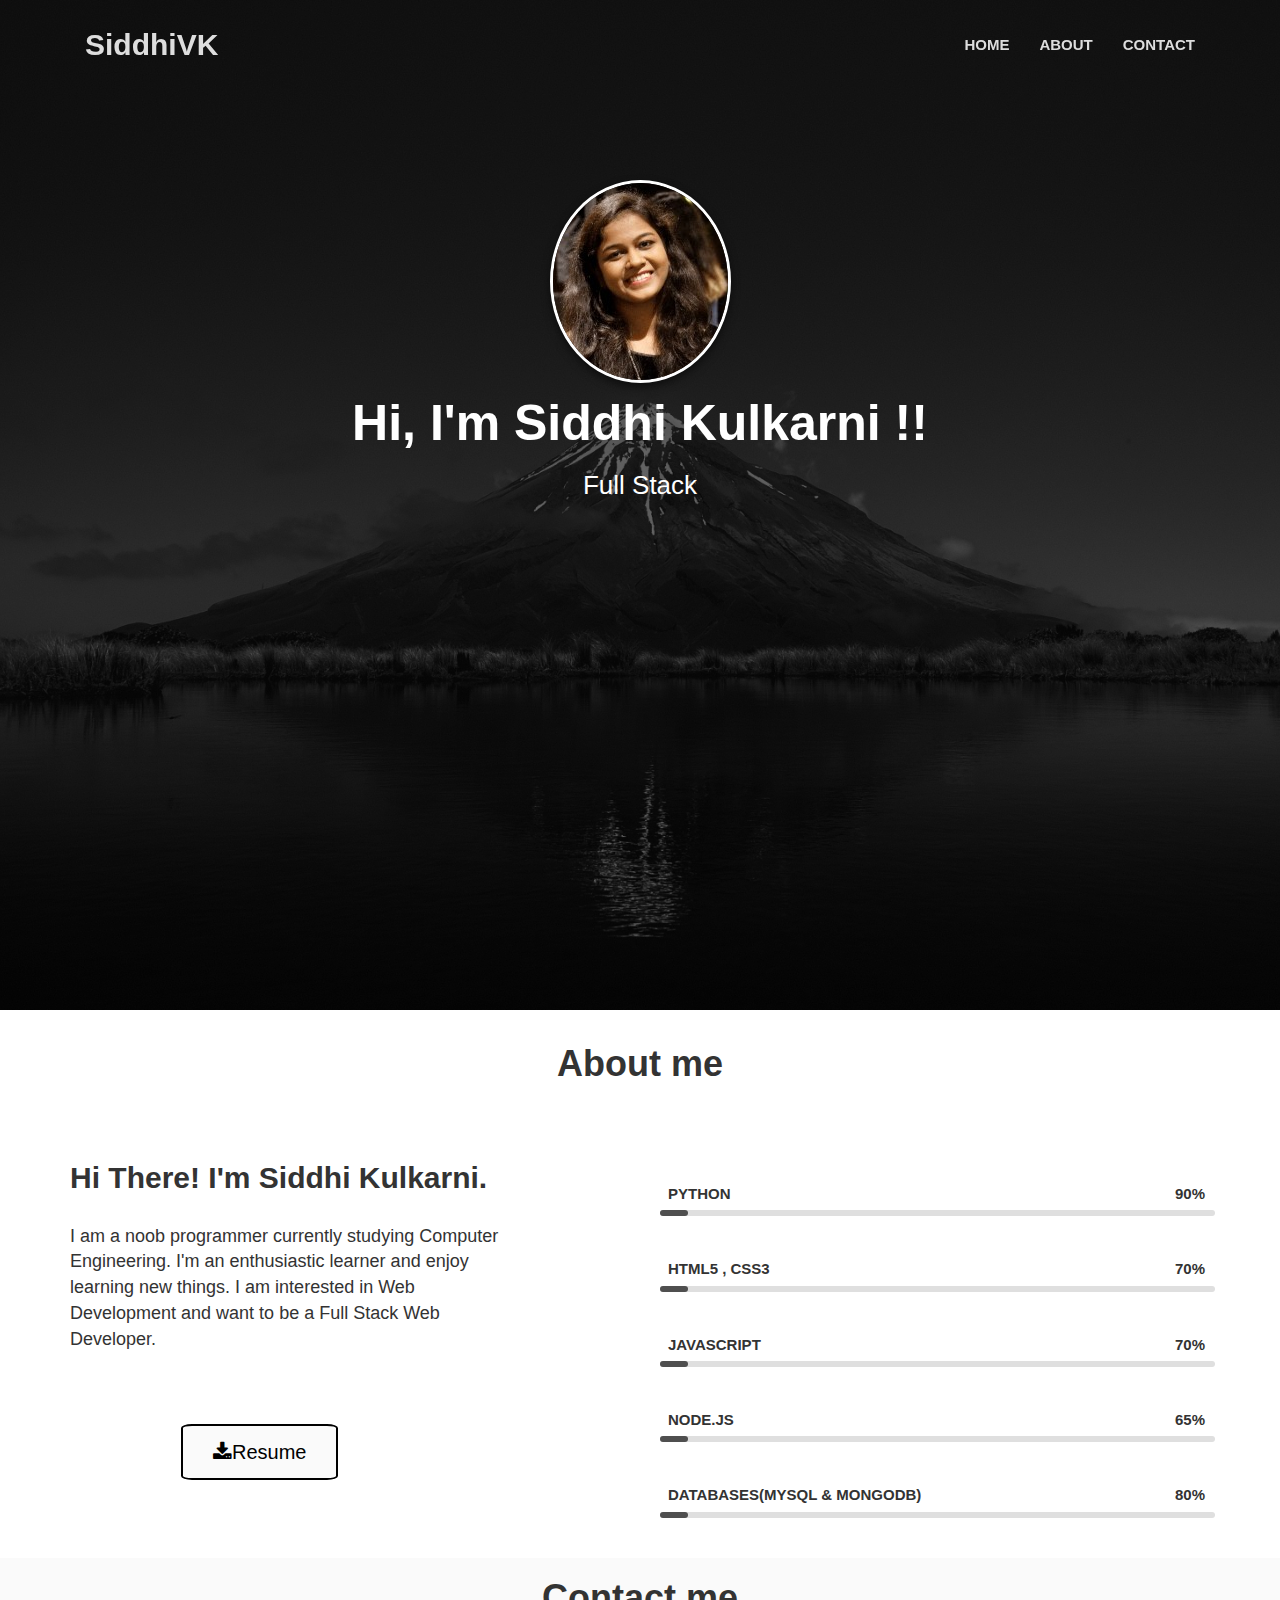
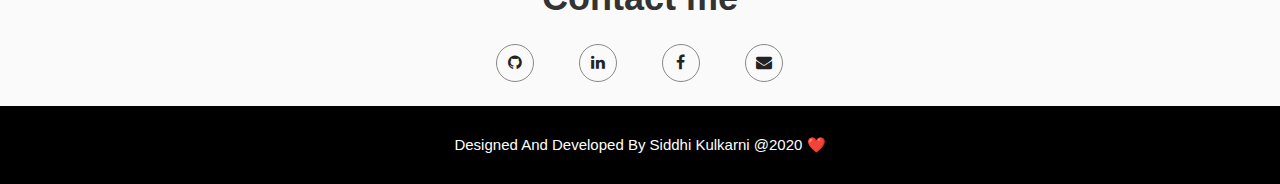
==== commit ea91ac07: "Some changes" ====
--- a/index.html
+++ b/index.html
@@ -58,7 +58,7 @@
         <div class="portfolio-img">
           <img src="images/portfolio.jpg" alt="portfolio-img">
         </div>
-        <h1>Hi, I'm Siddhi Kulkarni</h1>
+        <h1>Hi, I'm Siddhi Kulkarni !!</h1>
         <h3 class="typer-title"></h3>
       </div>
     </div>
@@ -73,8 +73,8 @@
 
             <div class="col-xs-12 col-md-6">
                 <div class="about-content">
-                    <h2>Hi There! I'm Siddhi Kulkarni</h2>
-                    <p>I am a noob web developer currently studying Computer Engineering at K.K.W.I.E.E.R.I want to work as a Full Stack Web Developer.</p>
+                    <h2>Hi There! I'm Siddhi Kulkarni.</h2>
+                    <p>I am a noob programmer currently studying Computer Engineering. I'm an enthusiastic learner and enjoy learning new things. I am interested in Web Development and want to be a Full Stack Web Developer.</p>
                     <a download href="./Resume.pdf">
                         <button class="btn"><i class="fa fa-download"></i>Resume</button>
                     </a>
@@ -123,15 +123,6 @@
                     </div>
                 </div>
                 <div class="progress-bar-linear">
-                    <p class="progress-bar-text">REACT.JS</p>
-                    <div class="progress-cont">
-                        <span class="main-color progress-bar-text">25%</span>
-                    </div>
-                    <div class="progress-bar-skills">
-                        <div class="progress-bar-line main-color-bg" data-percent="25"></div>
-                    </div>
-                </div>
-                <div class="progress-bar-linear">
                     <p class="progress-bar-text">DATABASES(MYSQL & MONGODB)</p>
                     <div class="progress-cont">
                         <span class="main-color progress-bar-text">80%</span>
@@ -166,7 +157,7 @@
 <footer class="footer">
     <div class="container">
         <div class="row">
-            <p class="copy-text">Designed and Developed By Siddhi Kulkarni @2020</p>
+            <p class="copy-text">Designed and Developed By Siddhi Kulkarni @2020 &#10084;&#65039;</p>
         </div>
     </div> 
 </footer>
